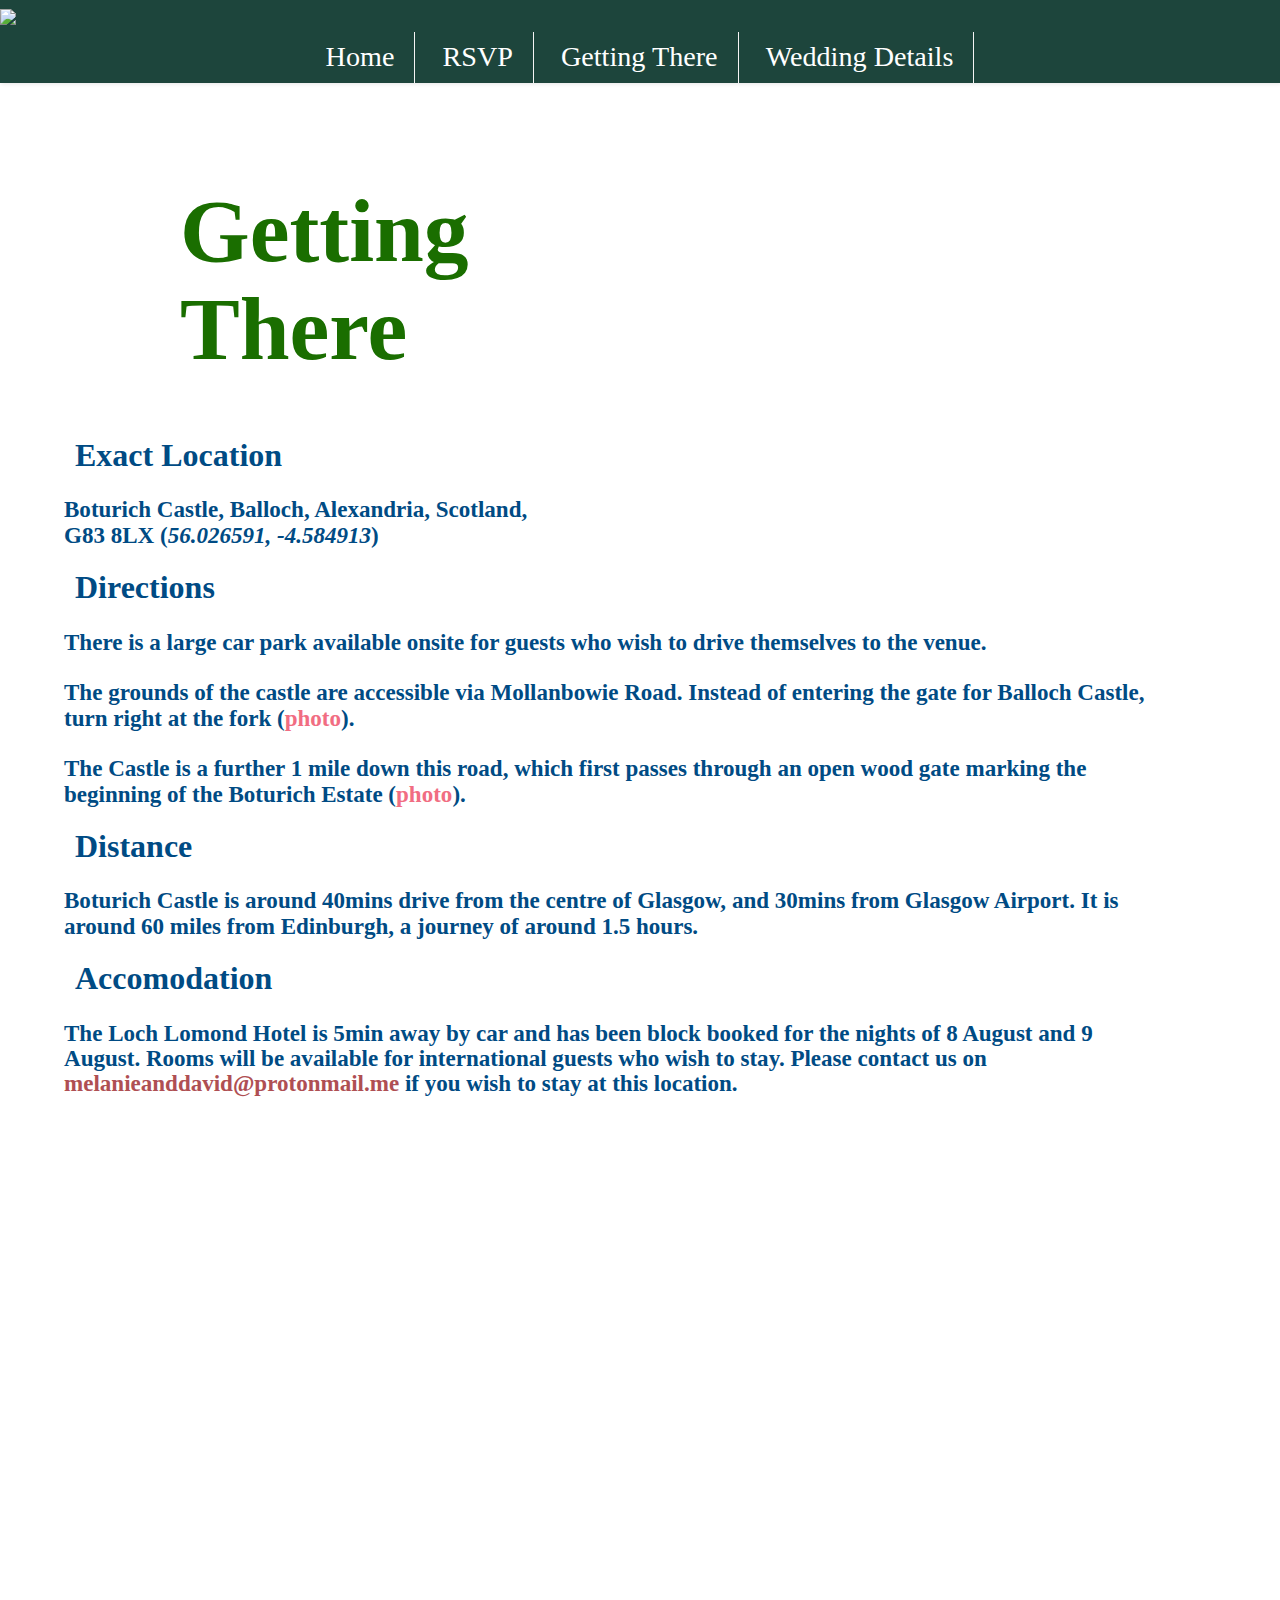
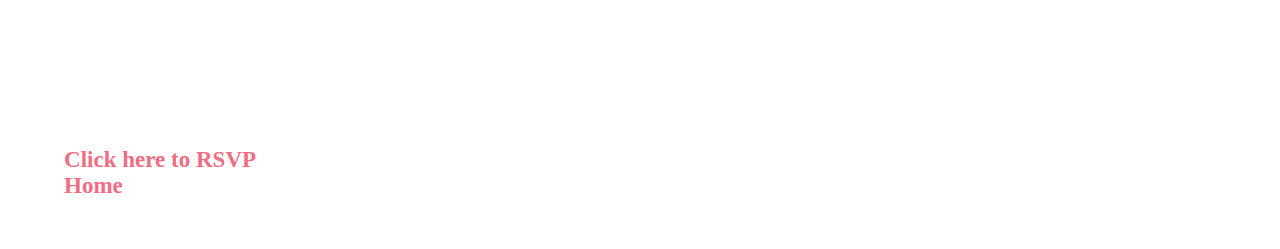
==== GettingThere.html @ 6831b83b "f9xed links to gettingthere" ====
<!DOCTYPE html>
<html>
<head>
  <meta property='og:title' content='Wedding'>
  <meta property='og:image' content='https://i.ibb.co/cYY80ZM/logo-homepage3.jpg'>
  <meta property='og:description' content='Melanie & David Wedding'>
  <meta property='og:url' content='https://melanieanddavid.com'>
  <meta property='og:image:width' content='1200' />
  <meta property='og:image:height' content='627' />
  <meta property="og:type" content='website'>

  <link rel="stylesheet" type="text/css" href="GettingTherestyle.css">
  <link rel="icon" type="image/png" sizes="32x32" href="https://i.ibb.co/QKvc7fD/heart-icon-3346.png">
   <meta charset="utf-8">
   <meta name="viewport" content="width=device-width, initial-scale=1.0">
  <TITLE>Melanie and David</TITLE>


<header class="header">
      <a href="index.html" class="logo-image"><img src="https://i.ibb.co/kXFXVSc/heart-icon-3346.png" class="image-fluid"> </a>
  <input class="menu-btn" type="checkbox" id="menu-btn" />
  <label class="menu-icon" for="menu-btn"><span class="navicon"></span></label>
  <ul class="menu">
    <li><a href="index.html">Home</a></li>
    <li><a href="RSVP.html">RSVP</a></li>
    <li><a href="GettingThere.html">Getting There</a></li>
    <li><a href="weddingdetails.html">Wedding Details</a></li>
  </ul>
</header>

  <h1><b><span><a href="index.html" style="color: #1a6e00; text-decoration: none;"><br>Getting<br>There</a></span></b></h1>
</head>
<body>

    <h2>Exact Location</h2>
    <h3>Boturich Castle, Balloch, Alexandria, Scotland, <br>G83 8LX (<i>56.026591, -4.584913</i>)</h3>

    <h2>Directions</h2>
    <h3>There is a large car park available onsite for guests who wish to drive themselves to the venue. <br><br>The grounds of the castle are accessible via Mollanbowie Road. Instead of entering the gate for Balloch Castle, turn right at the fork (<a href="https://i.ibb.co/d6Rvjyz/distance-1.png"><span>photo</span></a>). <br><br>The Castle is a further 1 mile down this road, which first passes through an open wood gate marking the beginning of the Boturich Estate (<a href="https://i.ibb.co/18KPqn6/distance-2.png"><span>photo</span></a>).</h3>

    <h2>Distance</h2>
    <h3>Boturich Castle is around 40mins drive from the centre of Glasgow, and 30mins from Glasgow Airport. It is around 60 miles from Edinburgh, a journey of around 1.5 hours.<h3>

    <h2>Accomodation</h2>
    <h3>The Loch Lomond Hotel is 5min away by car and has been block booked for the nights of 8 August and 9 August. Rooms will be available for international guests who wish to stay. Please contact us on <span style="color: #af4f53"> melanieanddavid@protonmail.me </span> if you wish to stay at this location.

<br>
<br>
<div class="mapouter"><div class="gmap_canvas" ><iframe width="900" height="600" id="gmap_canvas" src="https://maps.google.com/maps?q=Boturich%20Castle&t=&z=9&ie=UTF8&iwloc=&output=embed" frameborder="0" scrolling="no" marginheight="0" marginwidth="0"></iframe><br><style>.mapouter{position:relative; z-index: 999; text-align:left;height:600px;width:900px;}</style><style>.gmap_canvas {overflow:hidden; background:none!important;height:600px;width:900px;}</style></div></div>
<br>
<a href ="RSVP.html"><span><b>Click here to RSVP</i></b></span></a></li>
<br>
<a href ="index.html"><span><b>Home</i></b></span></a></li>
<br>
<br>
<br>

</body>

</html>
---- GettingTherestyle.css ----
html, body{
	height:  97%;
}

@font-face {
    font-family: 'VerlagBold';
    font-style: bold;
    font-weight: 400;
    src: local('Verlag'), url('https://fonts.cdnfonts.com/s/38686/VerlagBold.woff') format('woff');
}
@font-face {
    font-family: 'PeterQ';
    font-style: normal;
    font-weight: 325;
    src: local('Verlag'), url('https://fonts.cdnfonts.com/s/101086/KeeshyaSellaras-qZgBx.woff') format('woff');
}
@font-face {
    font-family: 'Eurof';
    font-style: normal;
    font-weight: 250;
    src: local('Verlag'), url('https://fonts.cdnfonts.com/s/8583/eurof56.woff') format('woff');
}
@font-face {
	font-family:  'Manrope';
	font-style: normal;
	src: url('Manrope-ExtraLight.woff') format('woff');
}

a {
	color: white;
	text-decoration: none;

}

a span {
	color: #f16d82;
}

a span:hover{
	color: pink;
}

a:hover	{
	color: pink;
}


.header {
	font-size: 3vw;
  background-color: #1d453c;
  box-shadow: 1px 1px 4px 0 rgba(0,0,0,.1);
  position: relative;
  width: 100%;
  z-index: 3;
}

.header ul {
  margin: 0;
  padding: 0;
  list-style: none;
  overflow: hidden;
  background-color: #1d453c;
}

.header li a {
  display: block;
  padding: 10px 10px;
  border-right: 1px solid #f4f4f4;
  text-decoration: none;
}

.header li a:hover {
  background-color: #f4f4f4;
}

.header .logo {
  display: block;
  float: left;
  font-size: 5vw;
  padding: 10px 20px;
  text-decoration: none;
}

.header .menu {
  clear: both;
  max-height: 0;
  transition: max-height .2s ease-out;
}

.header .menu-icon {
  cursor: pointer;
  float: right;
  padding: 28px 20px;
  position: relative;
  user-select: none;
}

.header .menu-icon .navicon {
  background: white;
  display: block;
  height: 2px;
  position: relative;
  transition: background .2s ease-out;
  width: 18px;
}

.header .menu-icon .navicon:before,
.header .menu-icon .navicon:after {
  background: white;
  content: '';
  display: block;
  height: 100%;
  position: absolute;
  transition: all .2s ease-out;
  width: 100%;
}

.header .menu-icon .navicon:before {
  top: 5px;
}

.header .menu-icon .navicon:after {
  top: -5px;
}

.header .menu-btn {
  display: none;
}

.header .menu-btn:checked ~ .menu {
  max-height: 240px;
}

.header .menu-btn:checked ~ .menu-icon .navicon {
  background: transparent;
}

.header .menu-btn:checked ~ .menu-icon .navicon:before {
  transform: rotate(-45deg);
}

.header .menu-btn:checked ~ .menu-icon .navicon:after {
  transform: rotate(45deg);
}

.header .menu-btn:checked ~ .menu-icon:not(.steps) .navicon:before,
.header .menu-btn:checked ~ .menu-icon:not(.steps) .navicon:after {
  top: 0;
}



body {
	text-align: left; 
	padding: 0;
	font-family: Eurof;
	font-size: 1.50vw;
	margin-top: 0px;
	margin-left: 0;
	margin-right: 0;
}

h1 {
	line-height: 110%;
	text-align: left; 
	font-size: 7vw; 
	position: relative; 
	margin-top: 0px; 
	margin-left: 180px;
	font-family: PeterQ;
}
h2 {
	line-height: 100%;
	margin-right: 15vw;
	color: #004b84;
	text-align: left; 
	font-size: 2.5vw; 
	position: relative; 
	margin-top: 0px; 
	margin-left: 75px;
	font-family: Eurof;
}
h3 {
	line-height: 110%;
	color: #004b84;
	text-align: left; 
	font-size: 1.8vw; 
	position: relative;
	margin-top: 0px; 
	margin-left: 5vw;
	margin-right: 10vw;
	font-family: Manrope;

}
ul {
	text-align:left;
	margin-left: 75px;
	font-family: Manrope;
	list-style-type: none;
	padding: 0px;	
	margin-right: 75vw; 
	line-height: 110%;
}

mark span {
	color:  white; 
	background-color: #7f7f7f; 
	font-family: VerlagBook; 
	text-align: left;
}

@media screen and (min-width: 48em) {

	.header {
		font-size: 2.2vw;
		font-family: Manrope;

	}
  .header li {
  		display: inline-block;
  }
  .header li a {
    padding: 10px 20px;
  }
  .header .menu {
  	text-align: center;
    clear: none;
    max-height: none;
  }
  .header .menu-icon {
    display: none;
  }
}


@media screen and (max-width: 576px){


		    iframe {
  		transform: scale(0.55, 0.55);
  		height: 1000px;
  		width: 1000px;
  		transform-origin: left;

		}
	body{
		margin-top: 0px;
		margin-left: 0px;
		margin-right: 0px;
		background-image:  none;
		margin: 0px;
		font-family: Eurof;
	}
	ul{
		font-family: manrope;
		line-height: 100%;
		padding: 0;
		margin-left: 0px;
		margin-right: 0px;
    	list-style-type: none;
		text-align: center;
		font-size: 5.5vw;
		top: 0px;
		left:  1px;
		right: 1px;
		line-height: 120%;
	}
	h1{
		margin-left: 0px;
		margin-top: 10px;
		left: 0px;
		padding: 0;
		line-height: 100%;
		font-size: 14.5vw;
		text-align: center;
		font-family: PeterQ;
	}
	h2 {
	margin-left: 15px;
	margin-right: 15px;
	margin-top: 10px;
	line-height: 100%;
	color: #004b84;
	text-align: center; 
	font-size: 5.5vw; 
	font-family: Eurof;
	}
		h3 {
	margin-left: 15px;
	margin-right: 15px;
	margin-top: 10px;
	line-height: 110%;
	color: #004b84;
	text-align: center; 
	font-size: 4vw; 
	font-family: Manrope;
	}
	background-image { display: none; }
	    }
}
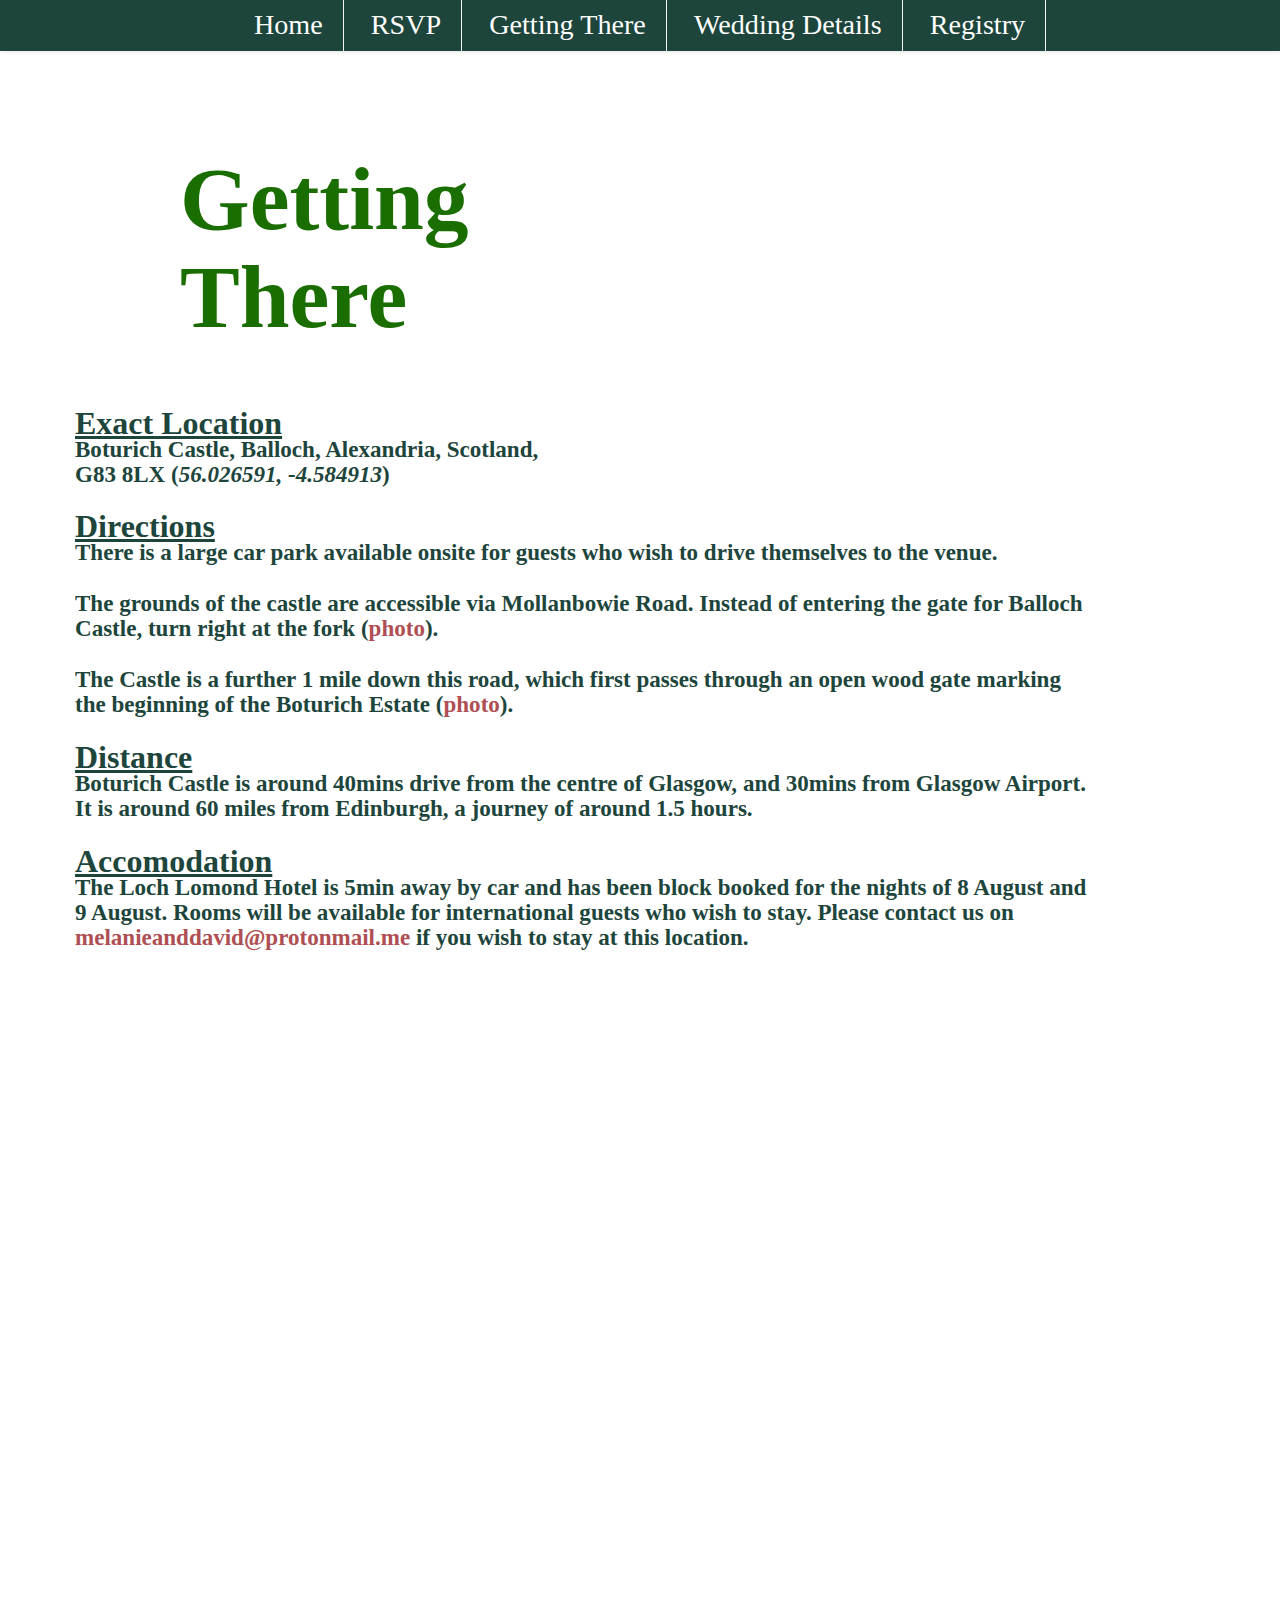
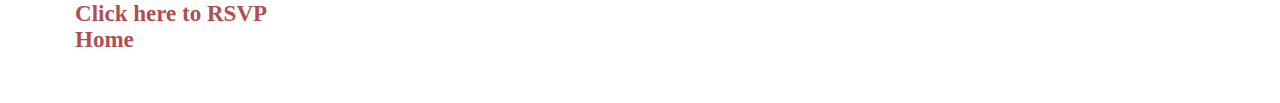
==== commit 3c490a07: "adding registry" ====
--- a/GettingThere.html
+++ b/GettingThere.html
@@ -25,6 +25,7 @@
     <li><a href="RSVP.html">RSVP</a></li>
     <li><a href="GettingThere.html">Getting There</a></li>
     <li><a href="weddingdetails.html">Wedding Details</a></li>
+    <li><a href="Registry.html">Registry</a></li>
   </ul>
 </header>
 
--- a/GettingTherestyle.css
+++ b/GettingTherestyle.css
@@ -1,5 +1,8 @@
-html, body{
-	height:  97%;
+html,body {
+    margin:0;
+    padding:0;
+    height:  97%;
+
 }
 
 @font-face {
@@ -29,11 +32,10 @@
 a {
 	color: white;
 	text-decoration: none;
-
 }
 
 a span {
-	color: #f16d82;
+	color: #af4f53;
 }
 
 a span:hover{
@@ -41,9 +43,8 @@
 }
 
 a:hover	{
-	color: pink;
-}
-
+	color: #af4f53;
+}
 
 .header {
 	font-size: 3vw;
@@ -77,8 +78,15 @@
   display: block;
   float: left;
   font-size: 5vw;
-  padding: 10px 20px;
   text-decoration: none;
+}
+
+ .logo-image{
+ 	float: left;
+  	padding: 18px 25px;
+  	position: relative;
+  	border-radius: 50%;
+    overflow: hidden;
 }
 
 .header .menu {
@@ -128,7 +136,7 @@
 }
 
 .header .menu-btn:checked ~ .menu {
-  max-height: 240px;
+  max-height: 500px;
 }
 
 .header .menu-btn:checked ~ .menu-icon .navicon {
@@ -147,8 +155,6 @@
 .header .menu-btn:checked ~ .menu-icon:not(.steps) .navicon:after {
   top: 0;
 }
-
-
 
 body {
 	text-align: left; 
@@ -172,7 +178,9 @@
 h2 {
 	line-height: 100%;
 	margin-right: 15vw;
-	color: #004b84;
+	color: #1d453c;
+	text-decoration: underline;
+	margin-bottom: -2px;
 	text-align: left; 
 	font-size: 2.5vw; 
 	position: relative; 
@@ -182,23 +190,23 @@
 }
 h3 {
 	line-height: 110%;
-	color: #004b84;
+	margin-right: 15vw;
+	color: #1d453c;
 	text-align: left; 
 	font-size: 1.8vw; 
 	position: relative;
 	margin-top: 0px; 
-	margin-left: 5vw;
-	margin-right: 10vw;
+	margin-left: 75px;
 	font-family: Manrope;
 
 }
 ul {
 	text-align:left;
-	margin-left: 75px;
+	margin-left: 5vw;
 	font-family: Manrope;
 	list-style-type: none;
 	padding: 0px;	
-	margin-right: 75vw; 
+	margin-right: 10vw; 
 	line-height: 110%;
 }
 
@@ -208,6 +216,7 @@
 	font-family: VerlagBook; 
 	text-align: left;
 }
+
 
 @media screen and (min-width: 48em) {
 
@@ -230,18 +239,28 @@
   .header .menu-icon {
     display: none;
   }
-}
+
+   .logo-image{
+display:none;
+}
+
+}
+
 
 
 @media screen and (max-width: 576px){
 
-
+	img{
+		width: 70%;
+	}
 		    iframe {
+		margin-top: -100px;
+		margin-left: -30vw;
   		transform: scale(0.55, 0.55);
-  		height: 1000px;
-  		width: 1000px;
-  		transform-origin: left;
-
+  		height: 500px;
+  		width: 770px;
+		
+		transform-origin:center;
 		}
 	body{
 		margin-top: 0px;
@@ -267,11 +286,11 @@
 	}
 	h1{
 		margin-left: 0px;
-		margin-top: 10px;
+		margin-top: 0px;
 		left: 0px;
 		padding: 0;
 		line-height: 100%;
-		font-size: 14.5vw;
+		font-size: 20vw;
 		text-align: center;
 		font-family: PeterQ;
 	}
@@ -280,7 +299,7 @@
 	margin-right: 15px;
 	margin-top: 10px;
 	line-height: 100%;
-	color: #004b84;
+	color: #1d453c;
 	text-align: center; 
 	font-size: 5.5vw; 
 	font-family: Eurof;
@@ -290,7 +309,7 @@
 	margin-right: 15px;
 	margin-top: 10px;
 	line-height: 110%;
-	color: #004b84;
+	color: #1d453c;
 	text-align: center; 
 	font-size: 4vw; 
 	font-family: Manrope;
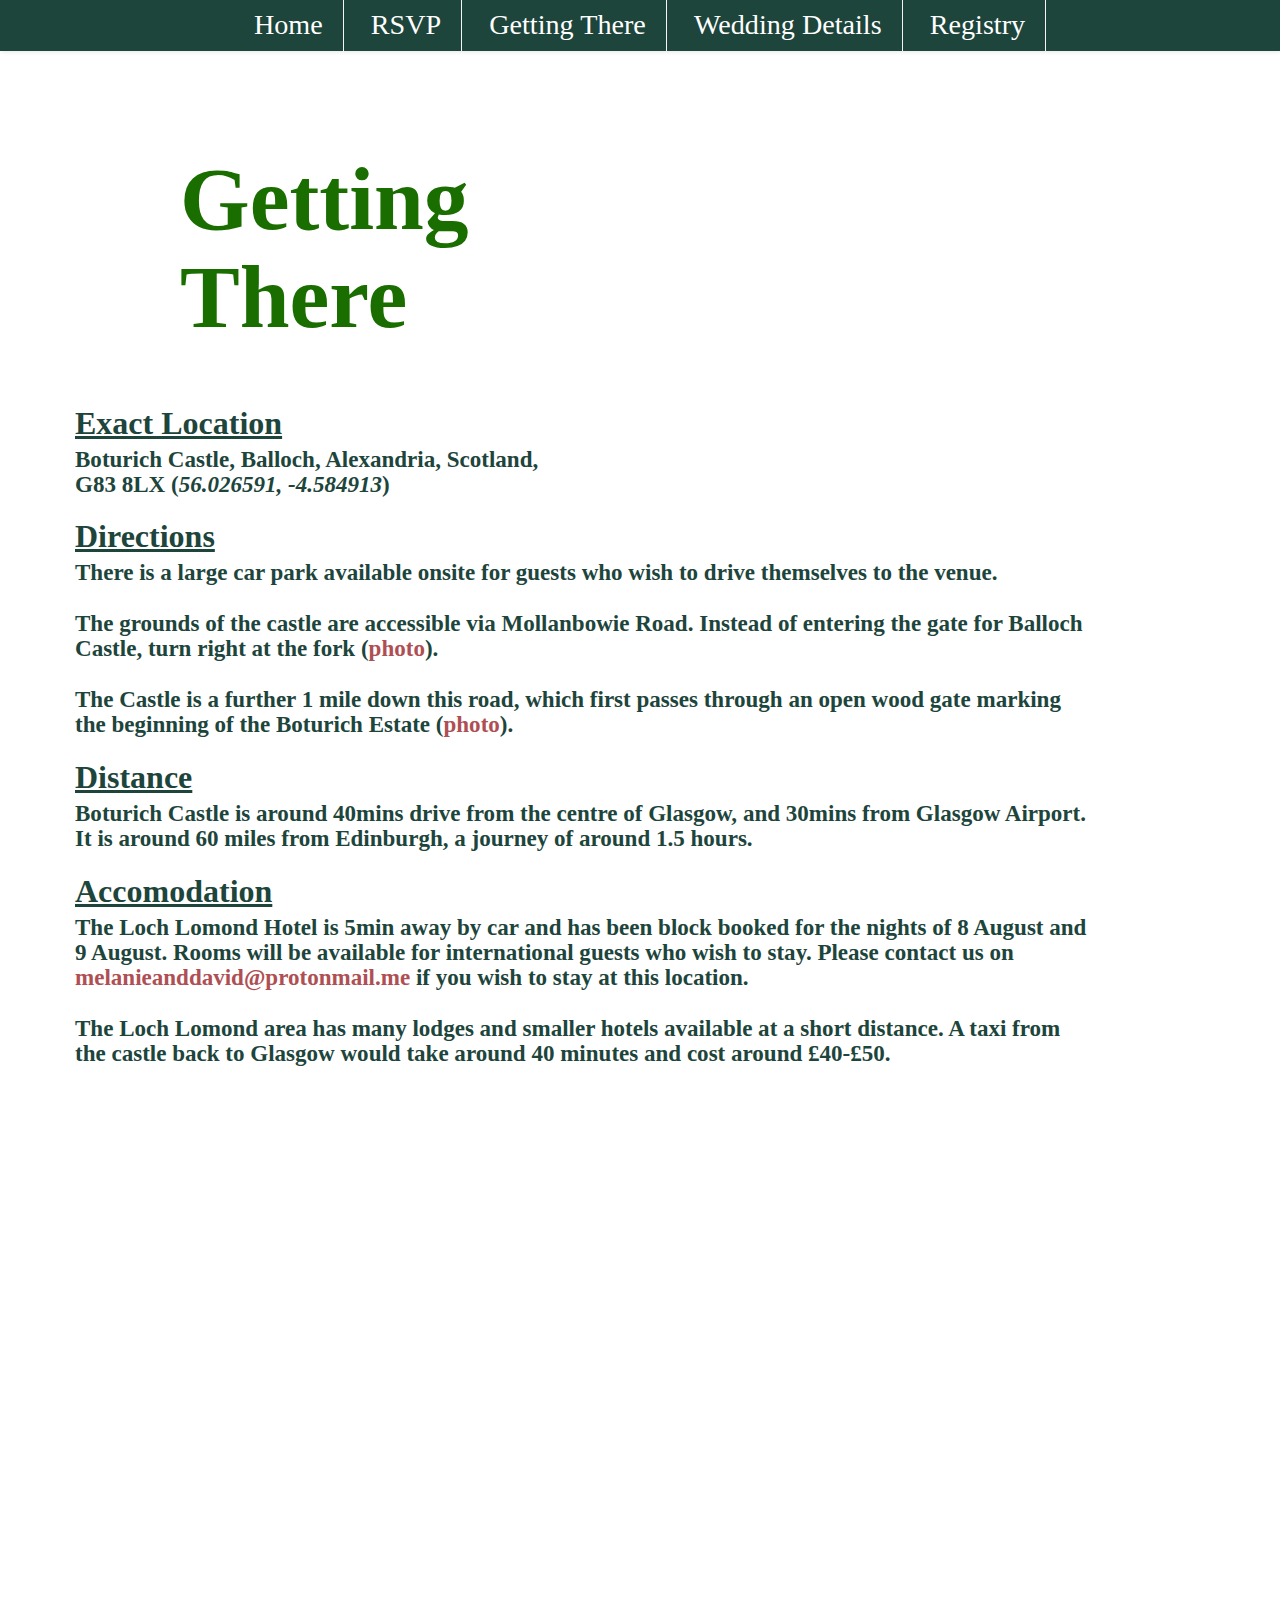
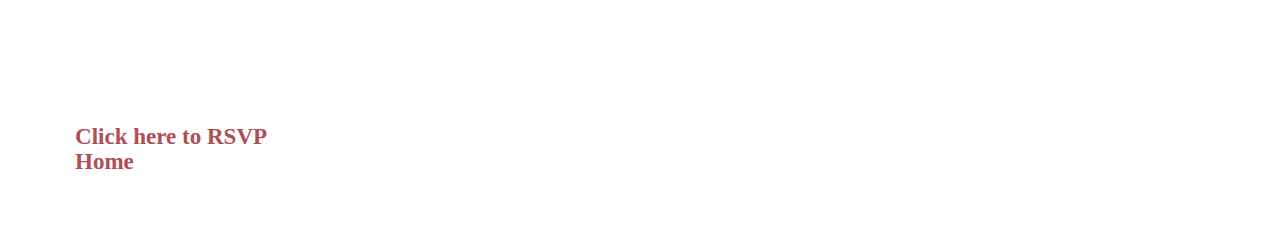
==== commit 99b016ff: "fixed font" ====
--- a/GettingThere.html
+++ b/GettingThere.html
@@ -43,11 +43,11 @@
     <h3>Boturich Castle is around 40mins drive from the centre of Glasgow, and 30mins from Glasgow Airport. It is around 60 miles from Edinburgh, a journey of around 1.5 hours.<h3>
 
     <h2>Accomodation</h2>
-    <h3>The Loch Lomond Hotel is 5min away by car and has been block booked for the nights of 8 August and 9 August. Rooms will be available for international guests who wish to stay. Please contact us on <span style="color: #af4f53"> melanieanddavid@protonmail.me </span> if you wish to stay at this location.
-
+    <h3>The Loch Lomond Hotel is 5min away by car and has been block booked for the nights of 8 August and 9 August. Rooms will be available for international guests who wish to stay. Please contact us on <span style="color: #af4f53"> melanieanddavid@protonmail.me </span> if you wish to stay at this location.<br><br>The Loch Lomond area has many lodges and smaller hotels available at a short distance. A taxi from the castle back to Glasgow would take around 40 minutes and cost around £40-£50.</h3>
 <br>
 <br>
-<div class="mapouter"><div class="gmap_canvas" ><iframe width="900" height="600" id="gmap_canvas" src="https://maps.google.com/maps?q=Boturich%20Castle&t=&z=9&ie=UTF8&iwloc=&output=embed" frameborder="0" scrolling="no" marginheight="0" marginwidth="0"></iframe><br><style>.mapouter{position:relative; z-index: 999; text-align:left;height:600px;width:900px;}</style><style>.gmap_canvas {overflow:hidden; background:none!important;height:600px;width:900px;}</style></div></div>
+<iframe width="900" height="600" id="gmap_canvas" src="https://maps.google.com/maps?q=Boturich%20Castle&t=&z=9&ie=UTF8&iwloc=&output=embed" frameborder="0" scrolling="no" marginheight="0" marginwidth="0"></iframe><br><style>.mapouter{position:relative; z-index: 999; text-align:left;height:600px;width:900px;}</style><style>.gmap_canvas {overflow: hidden; background:none!important;height:600px;width:900px;}</style>
+<h3>
 <br>
 <a href ="RSVP.html"><span><b>Click here to RSVP</i></b></span></a></li>
 <br>
@@ -55,6 +55,7 @@
 <br>
 <br>
 <br>
+</h3>
 
 </body>
 
--- a/GettingTherestyle.css
+++ b/GettingTherestyle.css
@@ -27,6 +27,17 @@
 	font-family:  'Manrope';
 	font-style: normal;
 	src: url('Manrope-ExtraLight.woff') format('woff');
+}
+
+@font-face {
+	font-family:'Butler';
+	font-style: normal;
+	src: url('https://fonts.cdnfonts.com/s/16241/Butler_Light.woff') format('woff');
+}
+@font-face {
+	font-family:'BulterBold';
+	font-style: bold;
+	src: url('https://fonts.cdnfonts.com/s/16241/Butler_Bold.woff') format('woff');
 }
 
 a {
@@ -166,6 +177,10 @@
 	margin-right: 0;
 }
 
+	iframe {
+		margin-top: -50px;
+		margin-left: 20vw;
+}
 h1 {
 	line-height: 110%;
 	text-align: left; 
@@ -186,7 +201,7 @@
 	position: relative; 
 	margin-top: 0px; 
 	margin-left: 75px;
-	font-family: Eurof;
+	font-family: ButlerBold;
 }
 h3 {
 	line-height: 110%;
@@ -195,9 +210,9 @@
 	text-align: left; 
 	font-size: 1.8vw; 
 	position: relative;
-	margin-top: 0px; 
+	margin-top: 10px; 
 	margin-left: 75px;
-	font-family: Manrope;
+	font-family: Butler;
 
 }
 ul {
@@ -250,16 +265,16 @@
 
 @media screen and (max-width: 576px){
 
+
 	img{
 		width: 70%;
 	}
-		    iframe {
-		margin-top: -100px;
-		margin-left: -30vw;
+	iframe {
+		margin-top: -70px;
+		margin-left: -22vw;
   		transform: scale(0.55, 0.55);
-  		height: 500px;
-  		width: 770px;
-		
+  		height: 120vw;
+  		width: 140vw;
 		transform-origin:center;
 		}
 	body{
@@ -302,7 +317,6 @@
 	color: #1d453c;
 	text-align: center; 
 	font-size: 5.5vw; 
-	font-family: Eurof;
 	}
 		h3 {
 	margin-left: 15px;
@@ -312,7 +326,6 @@
 	color: #1d453c;
 	text-align: center; 
 	font-size: 4vw; 
-	font-family: Manrope;
 	}
 	background-image { display: none; }
 	    }
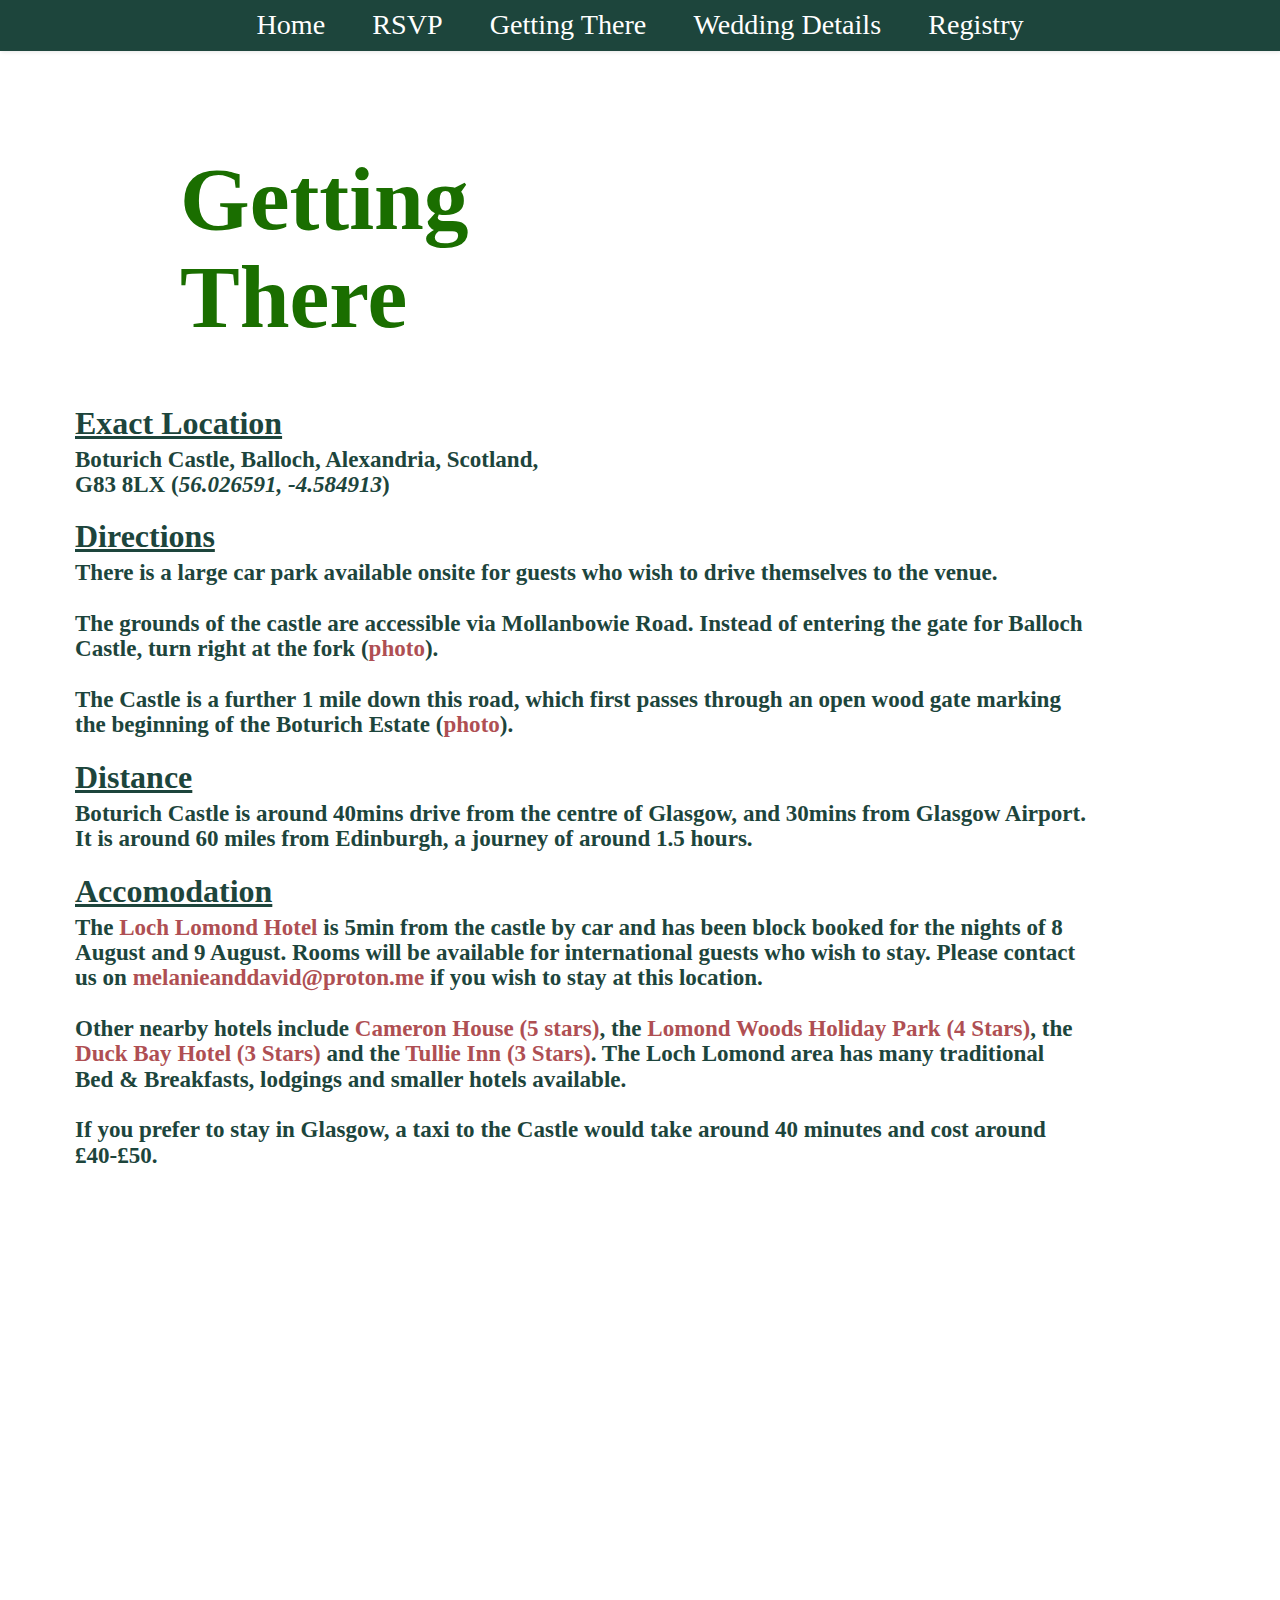
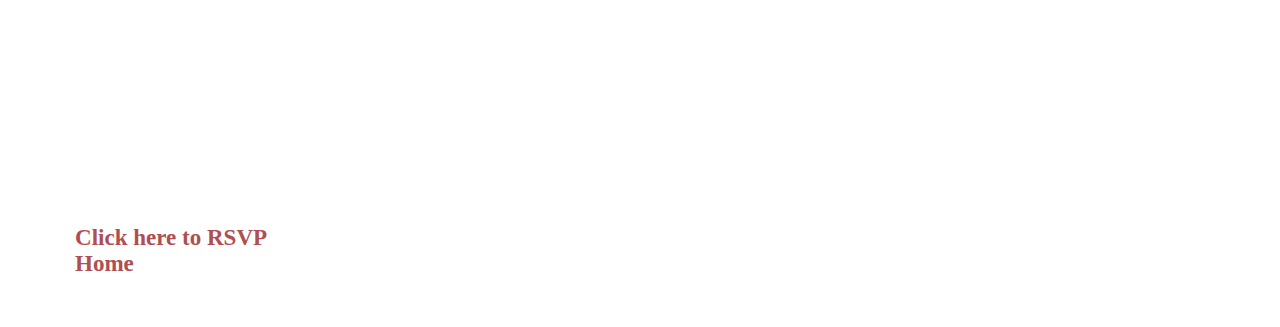
==== commit ca8e6f1d: "big update 29/12/23" ====
--- a/GettingThere.html
+++ b/GettingThere.html
@@ -43,7 +43,7 @@
     <h3>Boturich Castle is around 40mins drive from the centre of Glasgow, and 30mins from Glasgow Airport. It is around 60 miles from Edinburgh, a journey of around 1.5 hours.<h3>
 
     <h2>Accomodation</h2>
-    <h3>The Loch Lomond Hotel is 5min away by car and has been block booked for the nights of 8 August and 9 August. Rooms will be available for international guests who wish to stay. Please contact us on <span style="color: #af4f53"> melanieanddavid@protonmail.me </span> if you wish to stay at this location.<br><br>The Loch Lomond area has many lodges and smaller hotels available at a short distance. A taxi from the castle back to Glasgow would take around 40 minutes and cost around £40-£50.</h3>
+    <h3>The <a href="https://lochlomondhotel.co.uk/"><span>Loch Lomond Hotel</span></a> is 5min from the castle by car and has been block booked for the nights of 8 August and 9 August. Rooms will be available for international guests who wish to stay. Please contact us on <a href ="mailto:melanieanddavid@proton.me"><span> melanieanddavid@proton.me </span></a> if you wish to stay at this location.<br><br>Other nearby hotels include <a href="https://www.cameronhouse.co.uk/"><span>Cameron House (5 stars)</span></a>, the <a href="https://www.agoda.com/lomond-woods-holiday-park/hotel/balloch-gb.html"><span>Lomond Woods Holiday Park (4 Stars)</span></a>, the <a href="https://www.expedia.com/Alexandria-Hotels-Duck-Bay-Hotel.h30097341.Hotel-Information"><span>Duck Bay Hotel (3 Stars)</span></a> and the <a href="https://www.booking.com/hotel/gb/tullie-inn.html"><span>Tullie Inn (3 Stars)</span></a>. The Loch Lomond area has many traditional Bed & Breakfasts, lodgings and smaller hotels available.<br><br>If you prefer to stay in Glasgow, a taxi to the Castle would take around 40 minutes and cost around £40-£50.</h3>
 <br>
 <br>
 <iframe width="900" height="600" id="gmap_canvas" src="https://maps.google.com/maps?q=Boturich%20Castle&t=&z=9&ie=UTF8&iwloc=&output=embed" frameborder="0" scrolling="no" marginheight="0" marginwidth="0"></iframe><br><style>.mapouter{position:relative; z-index: 999; text-align:left;height:600px;width:900px;}</style><style>.gmap_canvas {overflow: hidden; background:none!important;height:600px;width:900px;}</style>
--- a/GettingTherestyle.css
+++ b/GettingTherestyle.css
@@ -77,7 +77,7 @@
 .header li a {
   display: block;
   padding: 10px 10px;
-  border-right: 1px solid #f4f4f4;
+  border-right: 0px solid #f4f4f4;
   text-decoration: none;
 }
 
@@ -175,6 +175,14 @@
 	margin-top: 0px;
 	margin-left: 0;
 	margin-right: 0;
+	background-image:  url('https://i.ibb.co/hFmvfvw/boturich2.png');
+	border: 10px;
+	background-repeat: no-repeat;
+	background-blend-mode: darken;
+	background-size: 30vw;
+	background-position-x: 52vw;
+	background-position-y: 9vw;
+
 }
 
 	iframe {
@@ -281,9 +289,9 @@
 		margin-top: 0px;
 		margin-left: 0px;
 		margin-right: 0px;
-		background-image:  none;
 		margin: 0px;
 		font-family: Eurof;
+		background-image:  none;
 	}
 	ul{
 		font-family: manrope;
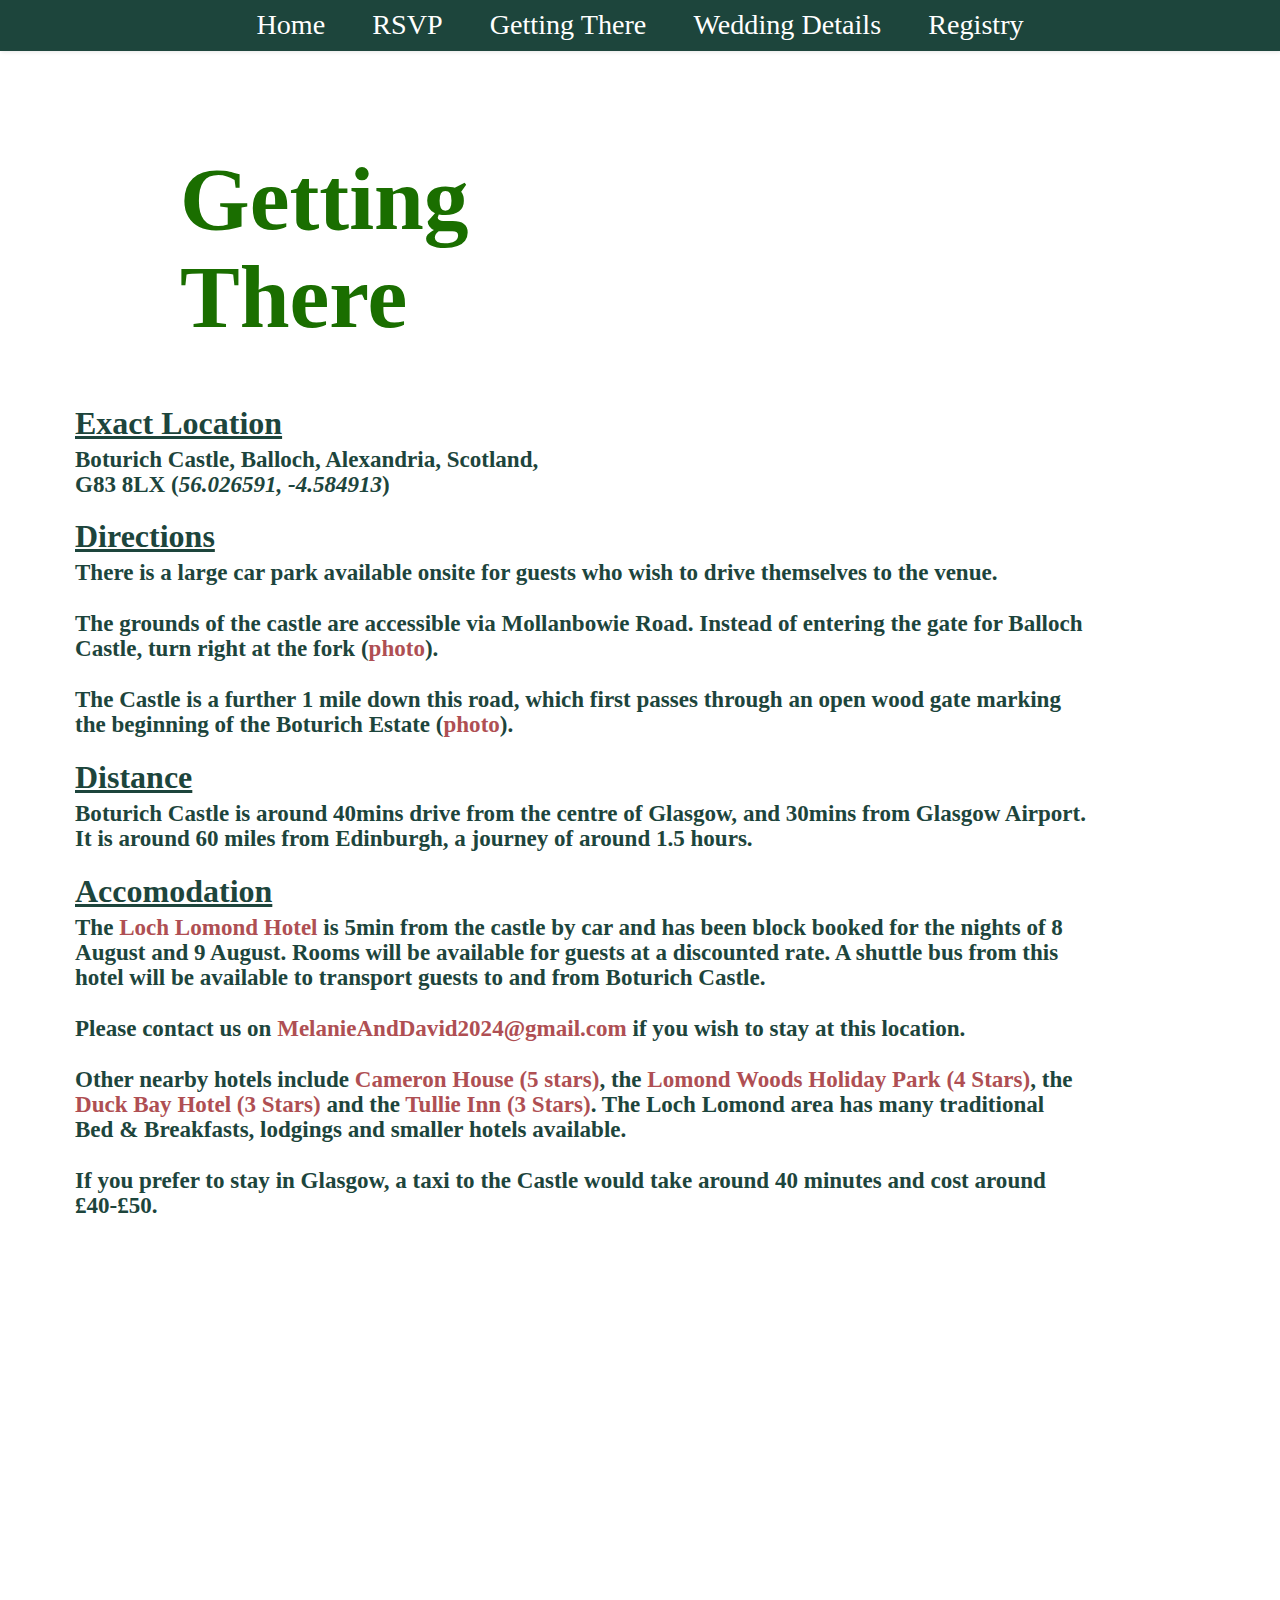
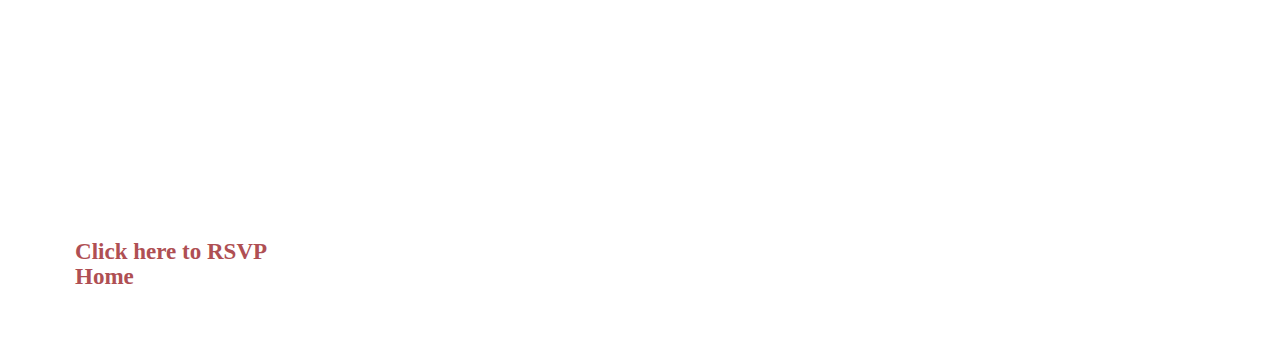
==== commit 8a04f31d: "fixed iframe" ====
--- a/GettingThere.html
+++ b/GettingThere.html
@@ -43,10 +43,11 @@
     <h3>Boturich Castle is around 40mins drive from the centre of Glasgow, and 30mins from Glasgow Airport. It is around 60 miles from Edinburgh, a journey of around 1.5 hours.<h3>
 
     <h2>Accomodation</h2>
-    <h3>The <a href="https://lochlomondhotel.co.uk/"><span>Loch Lomond Hotel</span></a> is 5min from the castle by car and has been block booked for the nights of 8 August and 9 August. Rooms will be available for international guests who wish to stay. Please contact us on <a href ="mailto:melanieanddavid@proton.me"><span> melanieanddavid@proton.me </span></a> if you wish to stay at this location.<br><br>Other nearby hotels include <a href="https://www.cameronhouse.co.uk/"><span>Cameron House (5 stars)</span></a>, the <a href="https://www.agoda.com/lomond-woods-holiday-park/hotel/balloch-gb.html"><span>Lomond Woods Holiday Park (4 Stars)</span></a>, the <a href="https://www.expedia.com/Alexandria-Hotels-Duck-Bay-Hotel.h30097341.Hotel-Information"><span>Duck Bay Hotel (3 Stars)</span></a> and the <a href="https://www.booking.com/hotel/gb/tullie-inn.html"><span>Tullie Inn (3 Stars)</span></a>. The Loch Lomond area has many traditional Bed & Breakfasts, lodgings and smaller hotels available.<br><br>If you prefer to stay in Glasgow, a taxi to the Castle would take around 40 minutes and cost around £40-£50.</h3>
+    <h3>The <a href="https://lochlomondhotel.co.uk/"><span>Loch Lomond Hotel</span></a> is 5min from the castle by car and has been block booked for the nights of 8 August and 9 August. Rooms will be available for guests at a discounted rate. A shuttle bus from this hotel will be available to transport guests to and from Boturich Castle.<br><br>
+    Please contact us on <a href ="mailto:MelanieandDavid2024@gmail.com"><span> MelanieAndDavid2024@gmail.com </span></a> if you wish to stay at this location.<br><br>Other nearby hotels include <a href="https://www.cameronhouse.co.uk/"><span>Cameron House (5 stars)</span></a>, the <a href="https://www.agoda.com/lomond-woods-holiday-park/hotel/balloch-gb.html"><span>Lomond Woods Holiday Park (4 Stars)</span></a>, the <a href="https://www.expedia.com/Alexandria-Hotels-Duck-Bay-Hotel.h30097341.Hotel-Information"><span>Duck Bay Hotel (3 Stars)</span></a> and the <a href="https://www.booking.com/hotel/gb/tullie-inn.html"><span>Tullie Inn (3 Stars)</span></a>. The Loch Lomond area has many traditional Bed & Breakfasts, lodgings and smaller hotels available.<br><br>If you prefer to stay in Glasgow, a taxi to the Castle would take around 40 minutes and cost around £40-£50.</h3>
 <br>
 <br>
-<iframe width="900" height="600" id="gmap_canvas" src="https://maps.google.com/maps?q=Boturich%20Castle&t=&z=9&ie=UTF8&iwloc=&output=embed" frameborder="0" scrolling="no" marginheight="0" marginwidth="0"></iframe><br><style>.mapouter{position:relative; z-index: 999; text-align:left;height:600px;width:900px;}</style><style>.gmap_canvas {overflow: hidden; background:none!important;height:600px;width:900px;}</style>
+<iframe width="900vw" height="500vw" id="gmap_canvas" src="https://maps.google.com/maps?q=Boturich%20Castle&t=&z=9&ie=UTF8&iwloc=&output=embed" frameborder="0" scrolling="no" marginheight="0" marginwidth="0"></iframe><br><style>.mapouter{position:relative; z-index: 999; text-align:left;height:50vw;width:20vw;}</style><style>.gmap_canvas {overflow: hidden; background:none!important;height:50vw;width:20vw;}</style>
 <h3>
 <br>
 <a href ="RSVP.html"><span><b>Click here to RSVP</i></b></span></a></li>
--- a/GettingTherestyle.css
+++ b/GettingTherestyle.css
@@ -186,8 +186,8 @@
 }
 
 	iframe {
-		margin-top: -50px;
-		margin-left: 20vw;
+		margin-top: 1vw;
+		margin-left: 5vw;
 }
 h1 {
 	line-height: 110%;
@@ -271,7 +271,7 @@
 
 
 
-@media screen and (max-width: 576px){
+@media screen and (max-width: 768px){
 
 
 	img{
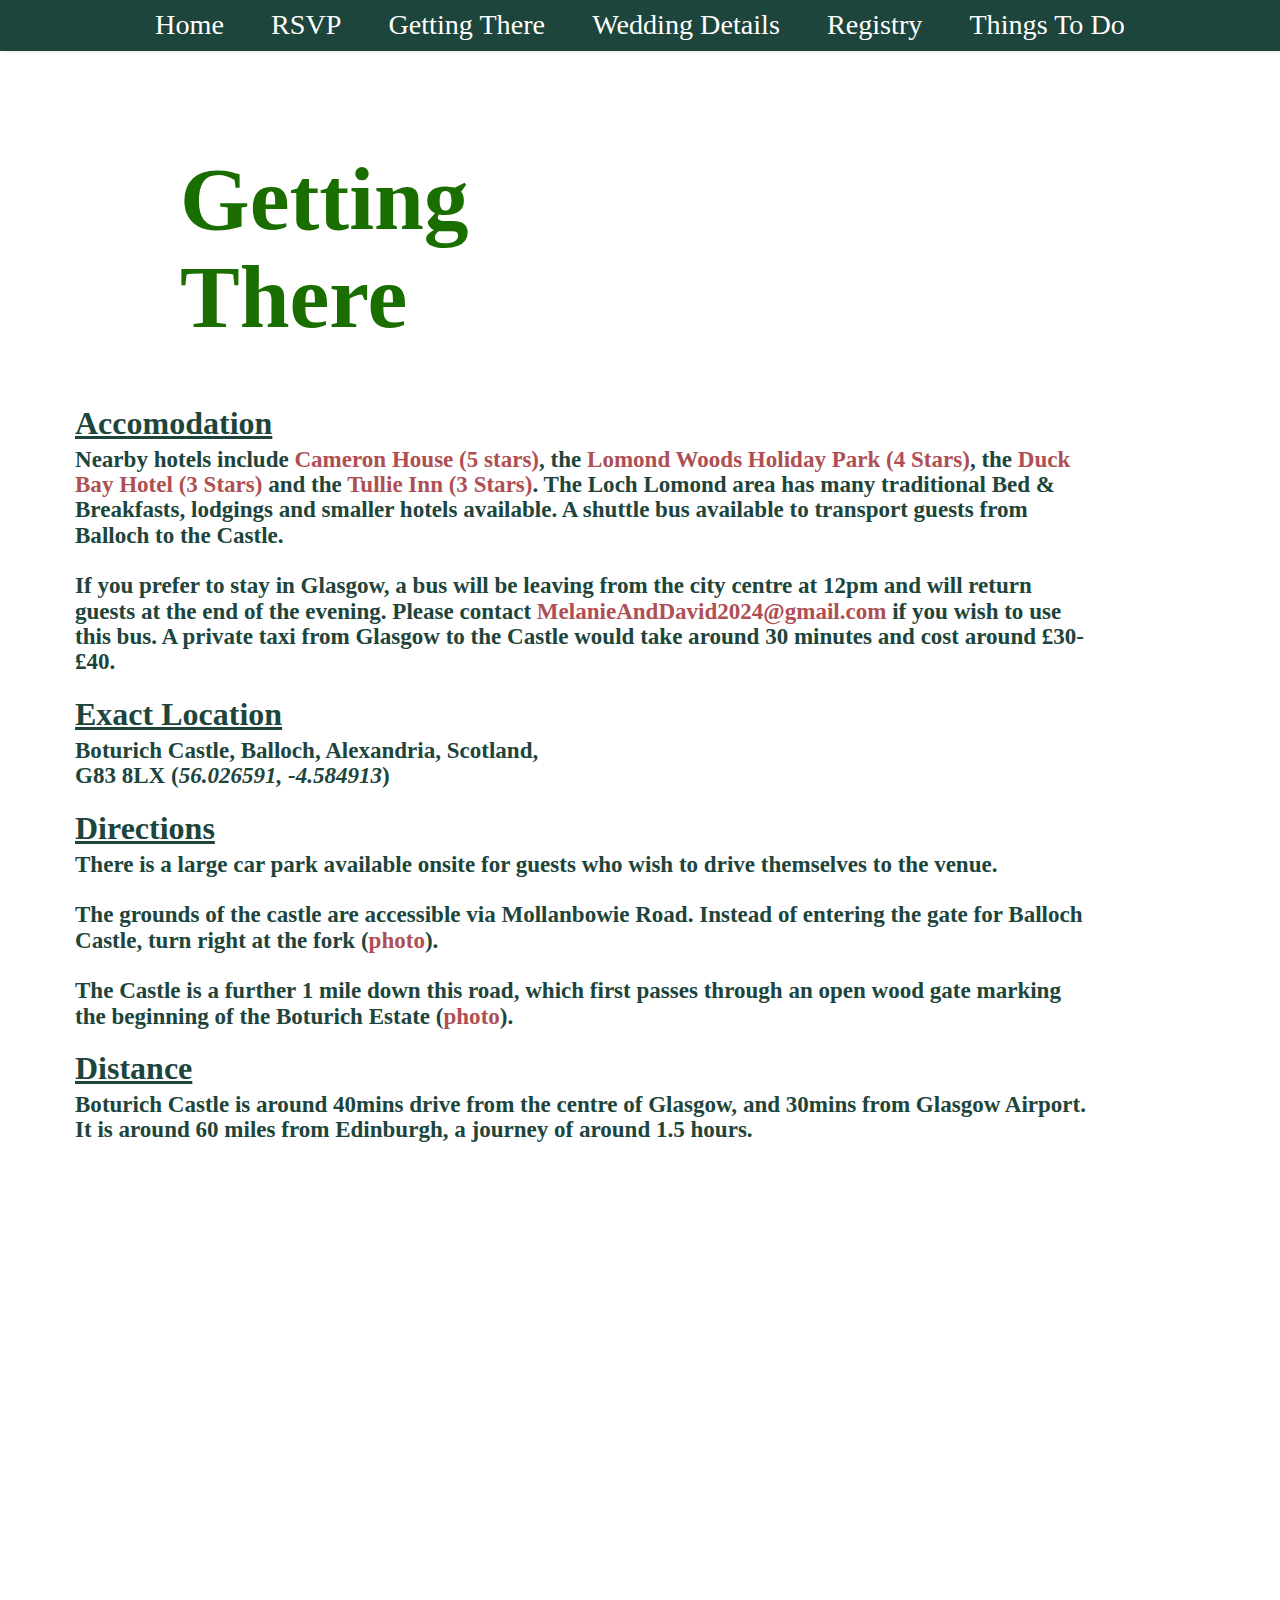
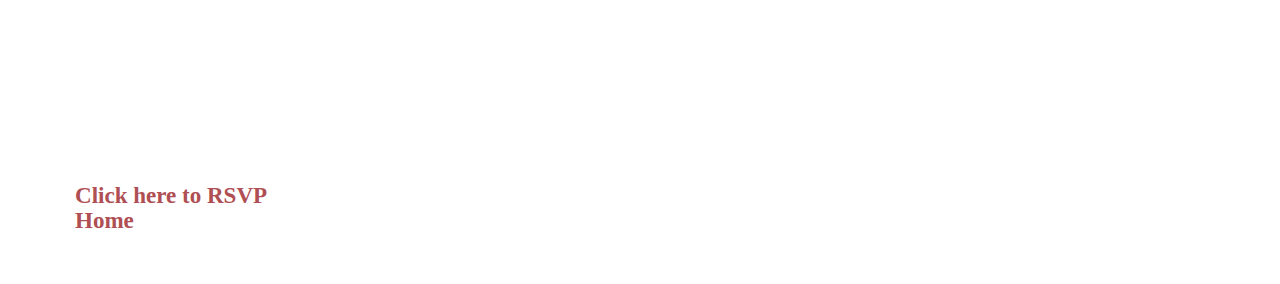
==== commit e4d5256e: "updated getting there" ====
--- a/GettingThere.html
+++ b/GettingThere.html
@@ -1,7 +1,7 @@
 <!DOCTYPE html>
 <html>
 <head>
-  <meta property='og:title' content='Wedding'>
+  <meta property='og:title' content='Getting There'>
   <meta property='og:image' content='https://i.ibb.co/cYY80ZM/logo-homepage3.jpg'>
   <meta property='og:description' content='Melanie & David Wedding'>
   <meta property='og:url' content='https://melanieanddavid.com'>
@@ -26,12 +26,16 @@
     <li><a href="GettingThere.html">Getting There</a></li>
     <li><a href="weddingdetails.html">Wedding Details</a></li>
     <li><a href="Registry.html">Registry</a></li>
+    <li><a href="recs.html">Things To Do</a></li>
   </ul>
 </header>
 
   <h1><b><span><a href="index.html" style="color: #1a6e00; text-decoration: none;"><br>Getting<br>There</a></span></b></h1>
 </head>
 <body>
+
+   <h2>Accomodation</h2>
+    <h3>Nearby hotels include <a href="https://www.cameronhouse.co.uk/"><span>Cameron House (5 stars)</span></a>, the <a href="https://www.agoda.com/lomond-woods-holiday-park/hotel/balloch-gb.html"><span>Lomond Woods Holiday Park (4 Stars)</span></a>, the <a href="https://www.expedia.com/Alexandria-Hotels-Duck-Bay-Hotel.h30097341.Hotel-Information"><span>Duck Bay Hotel (3 Stars)</span></a> and the <a href="https://www.booking.com/hotel/gb/tullie-inn.html"><span>Tullie Inn (3 Stars)</span></a>. The Loch Lomond area has many traditional Bed & Breakfasts, lodgings and smaller hotels available. A shuttle bus available to transport guests from Balloch to the Castle.</bold><br><br>If you prefer to stay in Glasgow, a bus will be leaving from the city centre at 12pm and will return guests at the end of the evening. Please contact <a href ="mailto:MelanieAndDavid2024@gmail.com"><span>MelanieAndDavid2024@gmail.com</span></a> if you wish to use this bus. A private taxi from Glasgow to the Castle would take around 30 minutes and cost around £30-£40.</h3>
 
     <h2>Exact Location</h2>
     <h3>Boturich Castle, Balloch, Alexandria, Scotland, <br>G83 8LX (<i>56.026591, -4.584913</i>)</h3>
@@ -41,10 +45,7 @@
 
     <h2>Distance</h2>
     <h3>Boturich Castle is around 40mins drive from the centre of Glasgow, and 30mins from Glasgow Airport. It is around 60 miles from Edinburgh, a journey of around 1.5 hours.<h3>
-
-    <h2>Accomodation</h2>
-    <h3>The <a href="https://lochlomondhotel.co.uk/"><span>Loch Lomond Hotel</span></a> is 5min from the castle by car and has been block booked for the nights of 8 August and 9 August. Rooms will be available for guests at a discounted rate. A shuttle bus from this hotel will be available to transport guests to and from Boturich Castle.<br><br>
-    Please contact us on <a href ="mailto:MelanieandDavid2024@gmail.com"><span> MelanieAndDavid2024@gmail.com </span></a> if you wish to stay at this location.<br><br>Other nearby hotels include <a href="https://www.cameronhouse.co.uk/"><span>Cameron House (5 stars)</span></a>, the <a href="https://www.agoda.com/lomond-woods-holiday-park/hotel/balloch-gb.html"><span>Lomond Woods Holiday Park (4 Stars)</span></a>, the <a href="https://www.expedia.com/Alexandria-Hotels-Duck-Bay-Hotel.h30097341.Hotel-Information"><span>Duck Bay Hotel (3 Stars)</span></a> and the <a href="https://www.booking.com/hotel/gb/tullie-inn.html"><span>Tullie Inn (3 Stars)</span></a>. The Loch Lomond area has many traditional Bed & Breakfasts, lodgings and smaller hotels available.<br><br>If you prefer to stay in Glasgow, a taxi to the Castle would take around 40 minutes and cost around £40-£50.</h3>
+   
 <br>
 <br>
 <iframe width="900vw" height="500vw" id="gmap_canvas" src="https://maps.google.com/maps?q=Boturich%20Castle&t=&z=9&ie=UTF8&iwloc=&output=embed" frameborder="0" scrolling="no" marginheight="0" marginwidth="0"></iframe><br><style>.mapouter{position:relative; z-index: 999; text-align:left;height:50vw;width:20vw;}</style><style>.gmap_canvas {overflow: hidden; background:none!important;height:50vw;width:20vw;}</style>
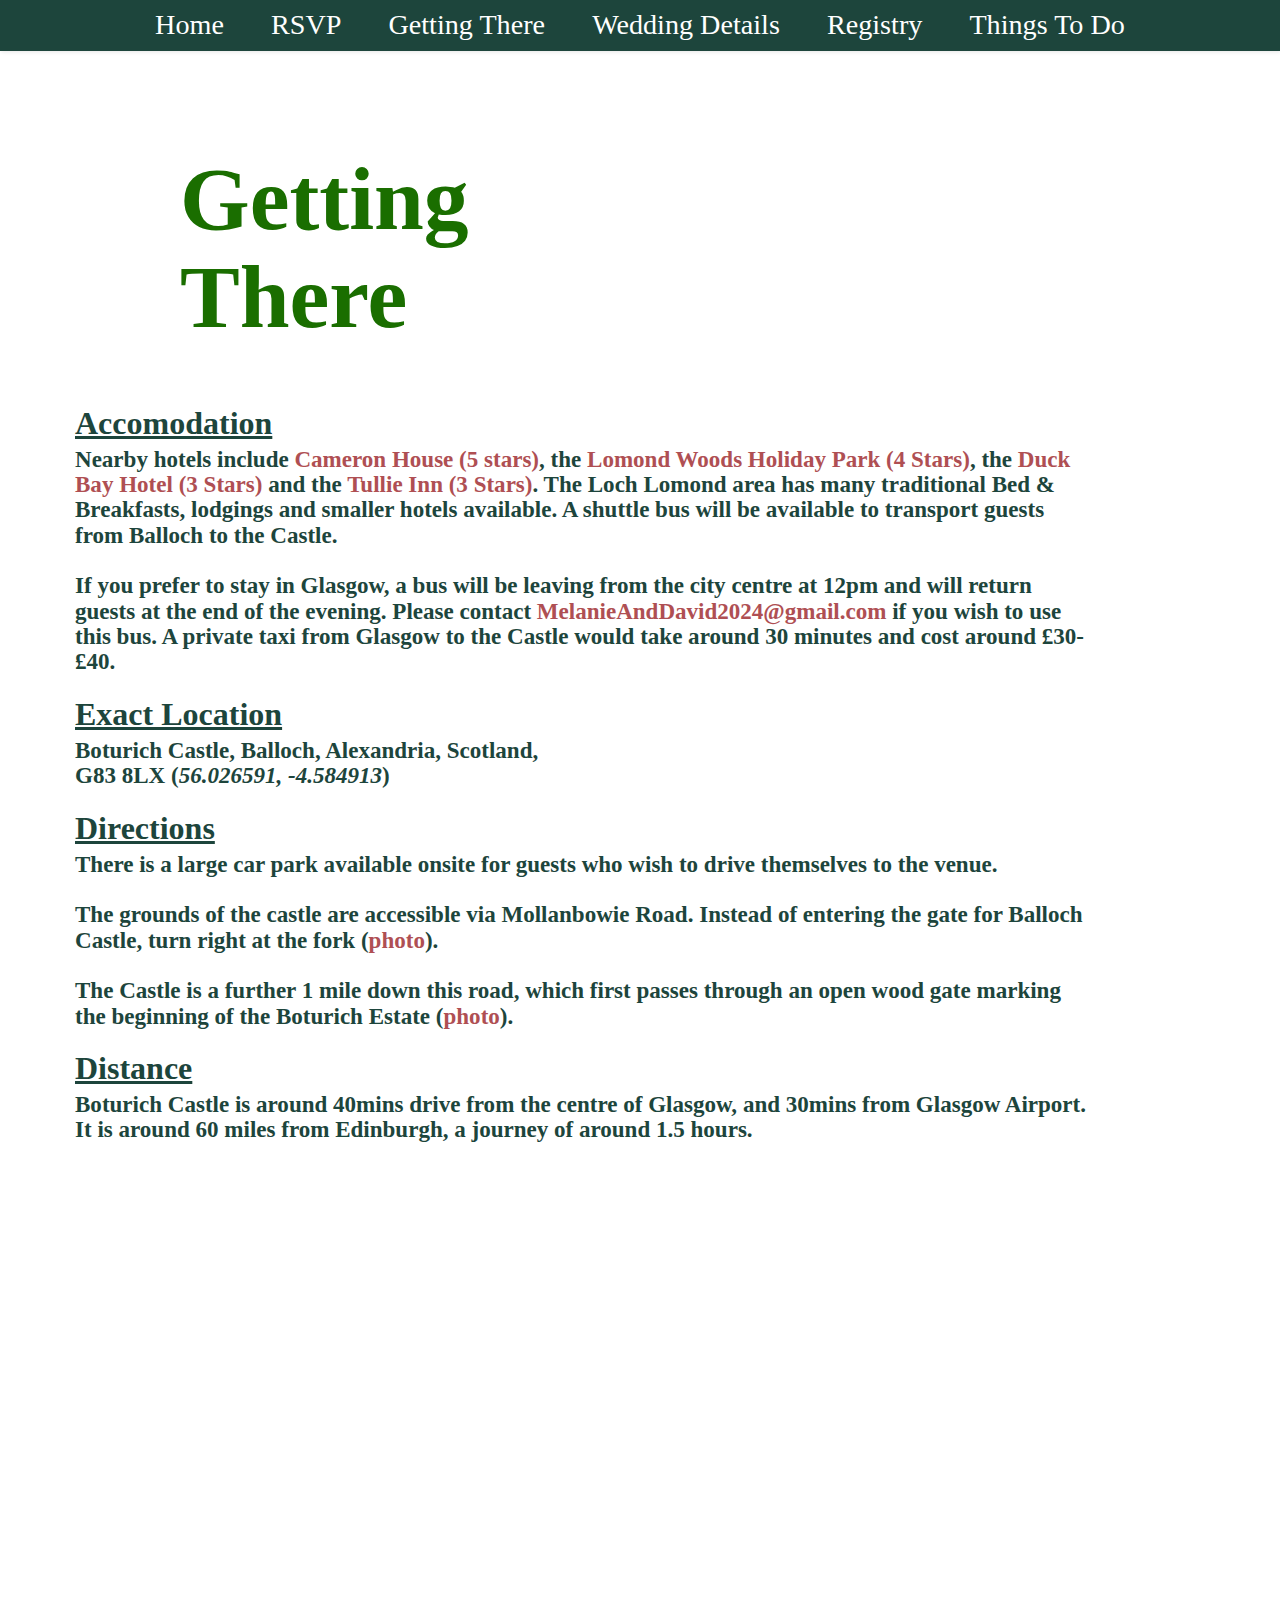
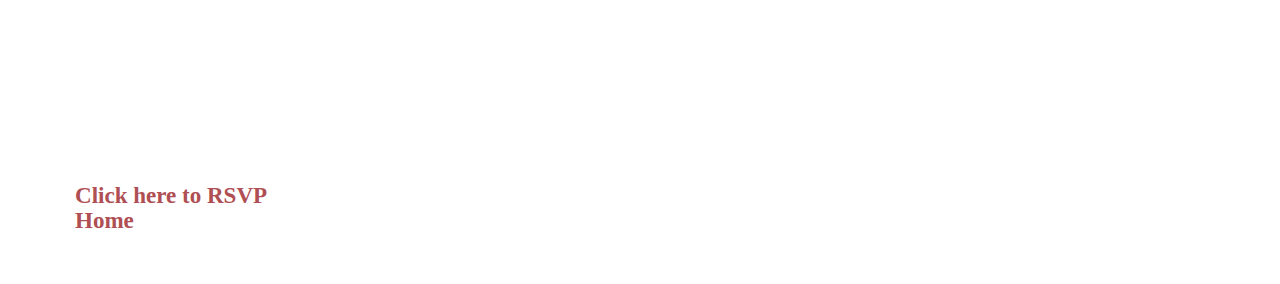
==== commit ecd5a563: "Update GettingThere.html" ====
--- a/GettingThere.html
+++ b/GettingThere.html
@@ -35,7 +35,7 @@
 <body>
 
    <h2>Accomodation</h2>
-    <h3>Nearby hotels include <a href="https://www.cameronhouse.co.uk/"><span>Cameron House (5 stars)</span></a>, the <a href="https://www.agoda.com/lomond-woods-holiday-park/hotel/balloch-gb.html"><span>Lomond Woods Holiday Park (4 Stars)</span></a>, the <a href="https://www.expedia.com/Alexandria-Hotels-Duck-Bay-Hotel.h30097341.Hotel-Information"><span>Duck Bay Hotel (3 Stars)</span></a> and the <a href="https://www.booking.com/hotel/gb/tullie-inn.html"><span>Tullie Inn (3 Stars)</span></a>. The Loch Lomond area has many traditional Bed & Breakfasts, lodgings and smaller hotels available. A shuttle bus available to transport guests from Balloch to the Castle.</bold><br><br>If you prefer to stay in Glasgow, a bus will be leaving from the city centre at 12pm and will return guests at the end of the evening. Please contact <a href ="mailto:MelanieAndDavid2024@gmail.com"><span>MelanieAndDavid2024@gmail.com</span></a> if you wish to use this bus. A private taxi from Glasgow to the Castle would take around 30 minutes and cost around £30-£40.</h3>
+    <h3>Nearby hotels include <a href="https://www.cameronhouse.co.uk/"><span>Cameron House (5 stars)</span></a>, the <a href="https://www.agoda.com/lomond-woods-holiday-park/hotel/balloch-gb.html"><span>Lomond Woods Holiday Park (4 Stars)</span></a>, the <a href="https://www.expedia.com/Alexandria-Hotels-Duck-Bay-Hotel.h30097341.Hotel-Information"><span>Duck Bay Hotel (3 Stars)</span></a> and the <a href="https://www.booking.com/hotel/gb/tullie-inn.html"><span>Tullie Inn (3 Stars)</span></a>. The Loch Lomond area has many traditional Bed & Breakfasts, lodgings and smaller hotels available. A shuttle bus will be available to transport guests from Balloch to the Castle.</bold><br><br>If you prefer to stay in Glasgow, a bus will be leaving from the city centre at 12pm and will return guests at the end of the evening. Please contact <a href ="mailto:MelanieAndDavid2024@gmail.com"><span>MelanieAndDavid2024@gmail.com</span></a> if you wish to use this bus. A private taxi from Glasgow to the Castle would take around 30 minutes and cost around £30-£40.</h3>
 
     <h2>Exact Location</h2>
     <h3>Boturich Castle, Balloch, Alexandria, Scotland, <br>G83 8LX (<i>56.026591, -4.584913</i>)</h3>
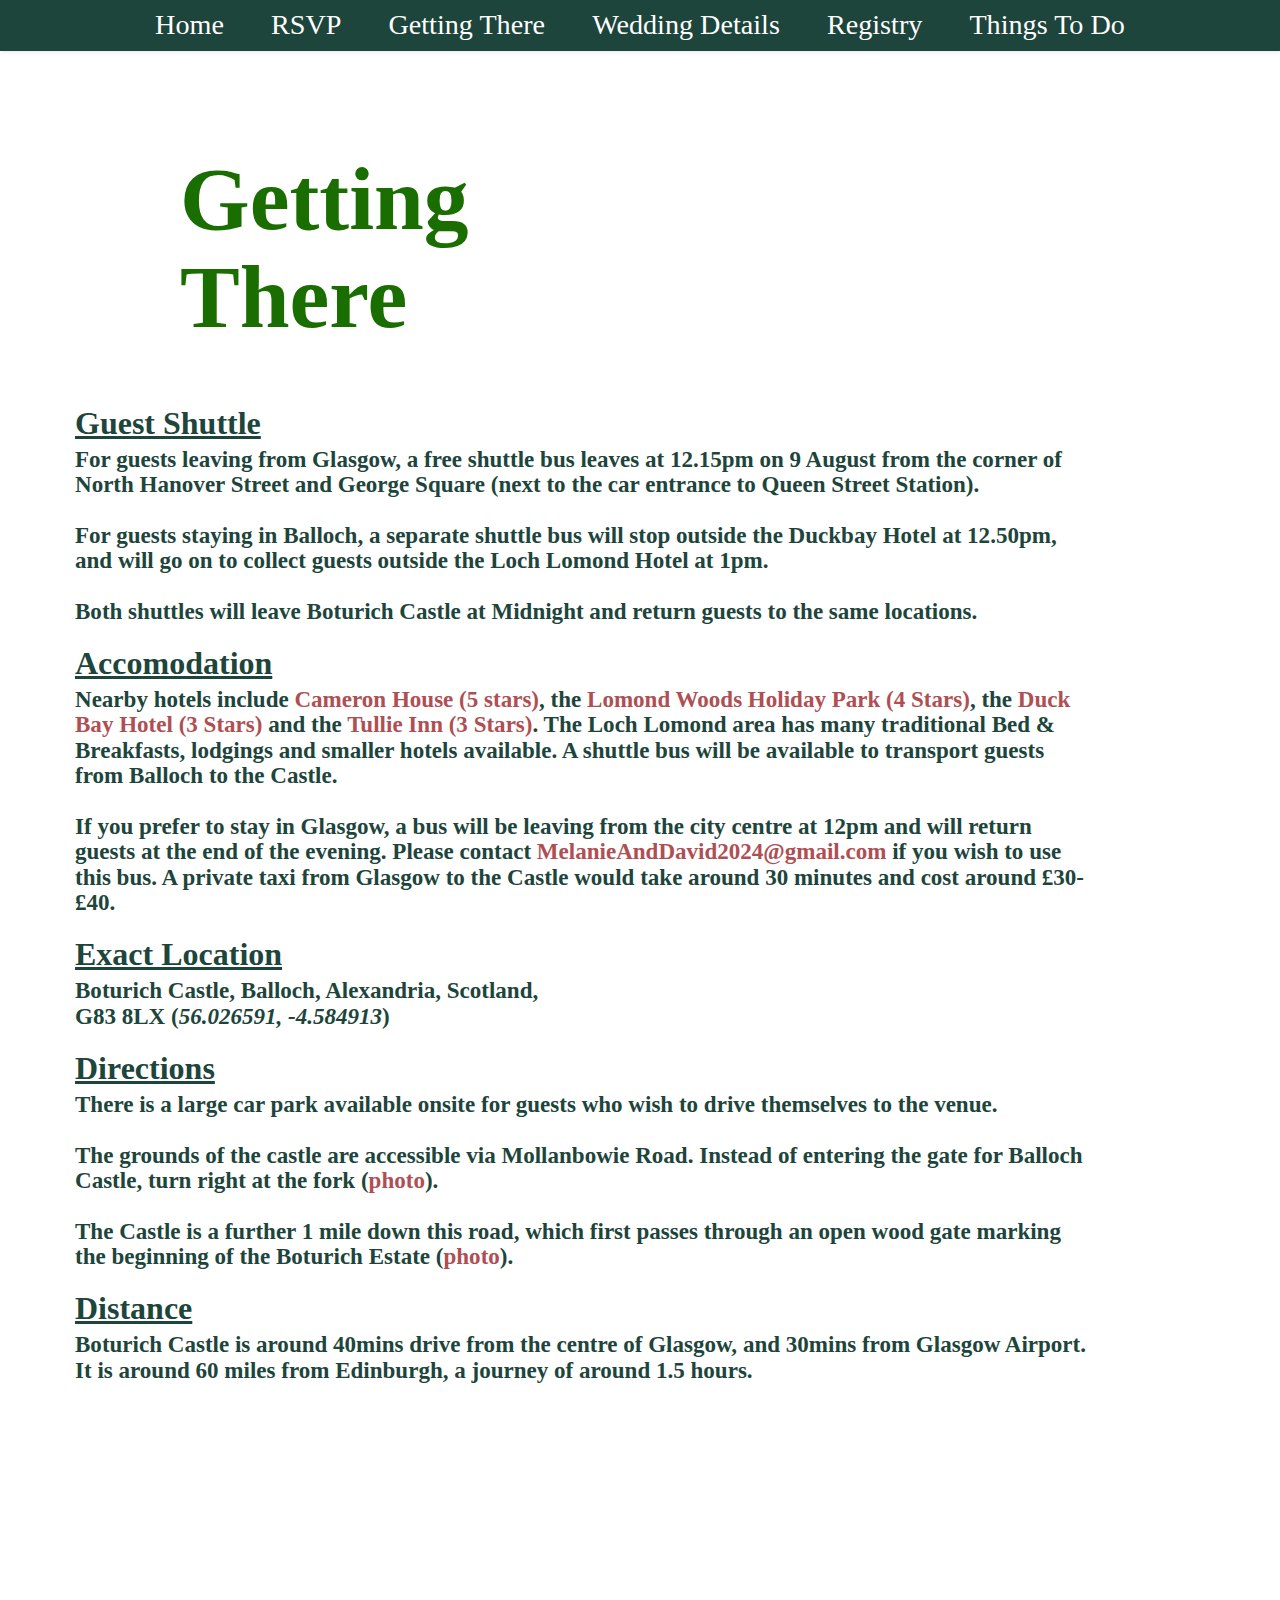
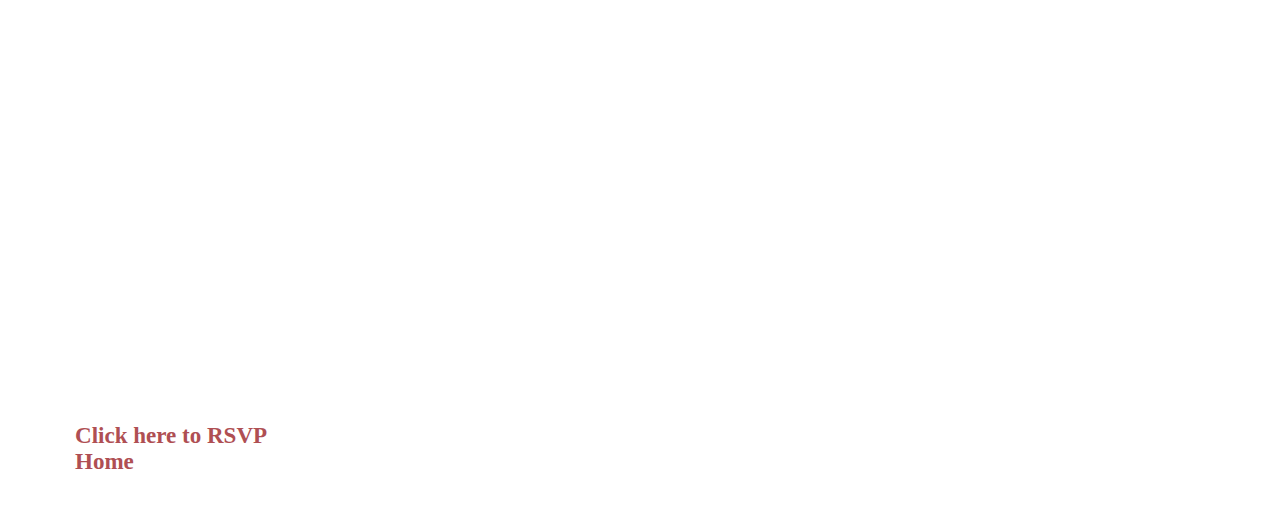
==== commit 703b3a57: "Update GettingThere.html" ====
--- a/GettingThere.html
+++ b/GettingThere.html
@@ -34,6 +34,9 @@
 </head>
 <body>
 
+    <h2>Guest Shuttle</h2>
+    <h3>For guests leaving from Glasgow, a free shuttle bus leaves at 12.15pm on 9 August from the corner of North Hanover Street and George Square (next to the car entrance to Queen Street Station). <br><br>For guests staying in Balloch, a separate shuttle bus will stop outside the Duckbay Hotel at 12.50pm, and will go on to collect guests outside the Loch Lomond Hotel at 1pm. <br><br>Both shuttles will leave Boturich Castle at Midnight and return guests to the same locations.</h3>
+
    <h2>Accomodation</h2>
     <h3>Nearby hotels include <a href="https://www.cameronhouse.co.uk/"><span>Cameron House (5 stars)</span></a>, the <a href="https://www.agoda.com/lomond-woods-holiday-park/hotel/balloch-gb.html"><span>Lomond Woods Holiday Park (4 Stars)</span></a>, the <a href="https://www.expedia.com/Alexandria-Hotels-Duck-Bay-Hotel.h30097341.Hotel-Information"><span>Duck Bay Hotel (3 Stars)</span></a> and the <a href="https://www.booking.com/hotel/gb/tullie-inn.html"><span>Tullie Inn (3 Stars)</span></a>. The Loch Lomond area has many traditional Bed & Breakfasts, lodgings and smaller hotels available. A shuttle bus will be available to transport guests from Balloch to the Castle.</bold><br><br>If you prefer to stay in Glasgow, a bus will be leaving from the city centre at 12pm and will return guests at the end of the evening. Please contact <a href ="mailto:MelanieAndDavid2024@gmail.com"><span>MelanieAndDavid2024@gmail.com</span></a> if you wish to use this bus. A private taxi from Glasgow to the Castle would take around 30 minutes and cost around £30-£40.</h3>
 
